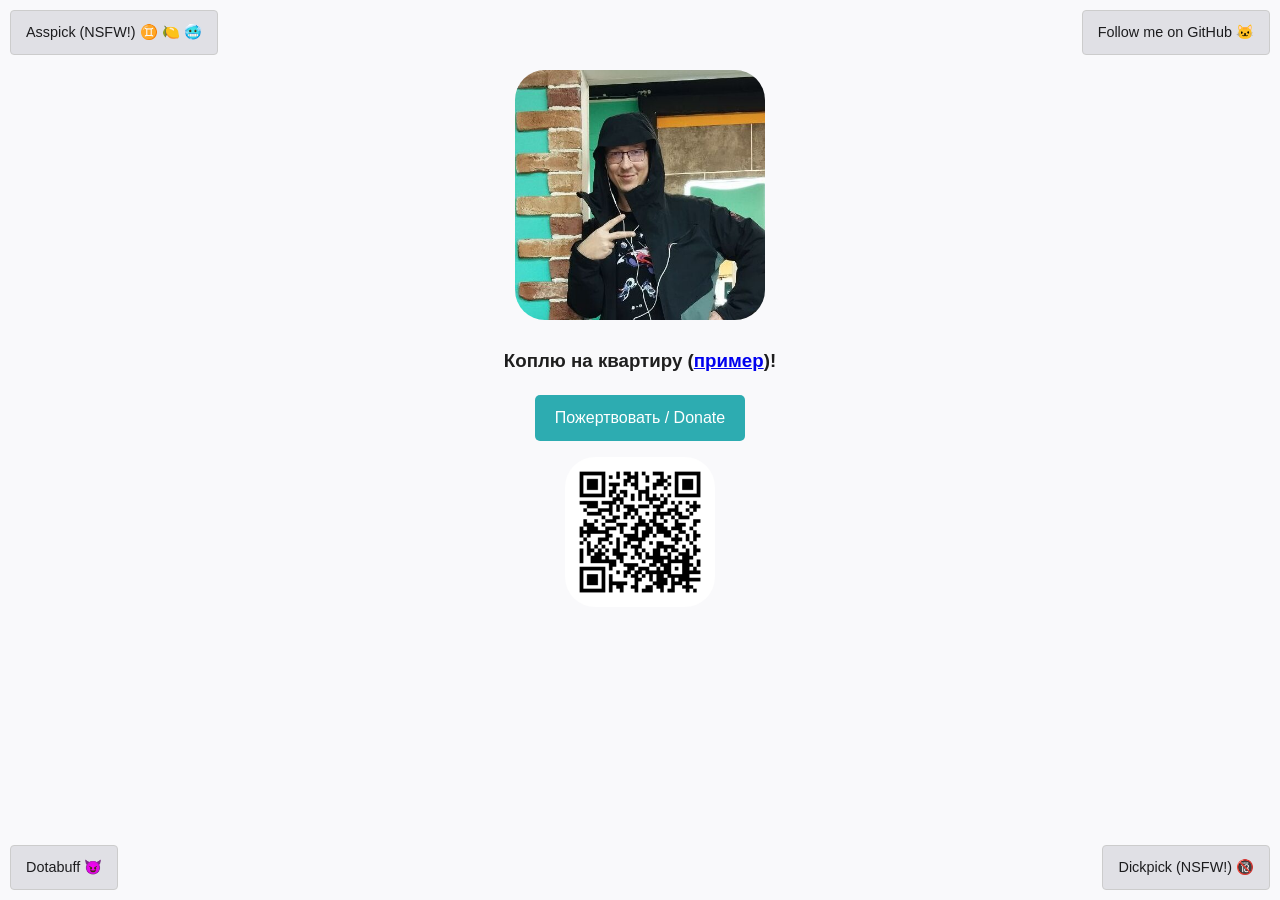
==== index.html @ 61e49b78 "[change_profile_image] first try Signed-off-by: Dmitrii Kovalkov <dmitrii.kovalkov@flant.com>" ====
<!DOCTYPE html>
<html lang="ru">
<head>
<meta charset="UTF-8">
<meta name="viewport" content="width=device-width, initial-scale=1.0">
<meta name="color-scheme" content="light dark">
<title>Личный сайт Дмитрия Ковалькова</title>
<link rel="stylesheet" href="css/common.css">
<style>
    body {
        padding: 20px;
        text-align: center;
        margin-top: 50px;
    }
</style>
<!-- Yandex.Metrika counter -->
<script src="js/metrika.js" async></script>
<noscript><div><img src="https://mc.yandex.ru/watch/106061716" style="position:absolute; left:-9999px;" alt="" /></div></noscript>
<!-- /Yandex.Metrika counter -->
</head>
<body>
    <a href="https://github.com/unreturned" target="_blank" class="github-view-button">
        Follow me on GitHub &#128049;
    </a>
    <a href="dick-pick.html" class="dickpick-view-button">
        Dickpick (NSFW!) &#128286;
    </a>
    <a href="ass-pick.html" class="asspick-view-button">
        Asspick (NSFW!) &#9802; &#127819; &#129398;
    </a>
    <a href="https://ru.dotabuff.com/players/67983012" target="_blank" class="dotabuff-view-button">
        Dotabuff &#128520;
    </a>
    <img alt="My photo" width="250" height="250" class="rounded-image" src="[data-uri]" />
    <h3>Коплю на квартиру (<a href="https://spb.cian.ru/sale/flat/320359616/" target="_blank">пример</a>)!</h3>
    <p><a href="https://www.tbank.ru/rm/r_fWJqmKAYUk.wBKtNPXBLZ/XrtVS44244/" target="_blank" class="button">Пожертвовать / Donate</a></p>
    <img alt="https://www.tbank.ru/rm/r_fWJqmKAYUk.wBKtNPXBLZ/XrtVS44244/" width="150" height="150" class="rounded-image" src="[data-uri]" />
</body>
</html>
---- css/common.css ----
/* Общие стили для всех страниц сайта */

:root {
    color-scheme: light dark;
    --bg-light: #f9f9fb;
    --bg-dark: #1c1c1e;
    --text-light: #1e1e1e;
    --text-dark: #e5e5e7;
    --accent-light: #0077cc;
    --accent-dark: #4da3ff;
    --button-bg-light: #e0e0e5;
    --button-bg-dark: #555;
    --button-text-light: #1c1c1e;
    --button-text-dark: #fff;
    --button-hover-light: #d0d0d5;
    --button-hover-dark: #777;
    --accent-color: #2dacb1;
    --accent-hover: #1d3da5;
}

/* Базовые стили */
body {
    font-family: Arial, Helvetica, sans-serif;
    margin: 0;
    background-color: light-dark(var(--bg-light), var(--bg-dark));
    color: light-dark(var(--text-light), var(--text-dark));
    line-height: 1.6;
}

/* Общие стили для кнопок */
a.button {
    display: inline-block;
    padding: 10px 20px;
    background-color: var(--accent-color);
    color: white;
    text-decoration: none;
    border-radius: 5px;
    transition: background-color 0.3s;
}

a.button:hover {
    background-color: var(--accent-hover);
}

/* Стили для изображений */
.rounded-image {
    border-radius: 30px;
}

.circle-image {
    border-radius: 50%;
    width: 150px;
    height: 150px;
}

.responsive-image {
    max-width: 100%;
    max-height: 100vh;
    width: auto;
    height: auto;
    object-fit: contain;
    display: block;
    margin: 0 auto;
}

/* Общие стили для фиксированных кнопок навигации */
.view-button,
.github-view-button,
.dickpick-view-button,
.asspick-view-button,
.dotabuff-view-button {
    position: fixed;
    padding: 10px 15px;
    text-decoration: none;
    z-index: 1001;
    background-color: light-dark(var(--button-bg-light), var(--button-bg-dark));
    color: light-dark(var(--button-text-light), var(--button-text-dark));
    border: 1px solid light-dark(#ccc, #444);
    border-radius: 4px;
    cursor: pointer;
    font-size: 0.9em;
    transition: background-color 0.25s ease, border-color 0.25s ease;
}

.view-button:hover,
.github-view-button:hover,
.dickpick-view-button:hover,
.asspick-view-button:hover,
.dotabuff-view-button:hover {
    background-color: light-dark(var(--button-hover-light), var(--button-hover-dark));
    border-color: light-dark(#bbb, #666);
}

.github-view-button {
    top: 10px;
    right: 10px;
}

.dickpick-view-button {
    bottom: 10px;
    right: 10px;
}

.asspick-view-button {
    top: 10px;
    left: 10px;
}

.dotabuff-view-button {
    bottom: 10px;
    left: 10px;
}
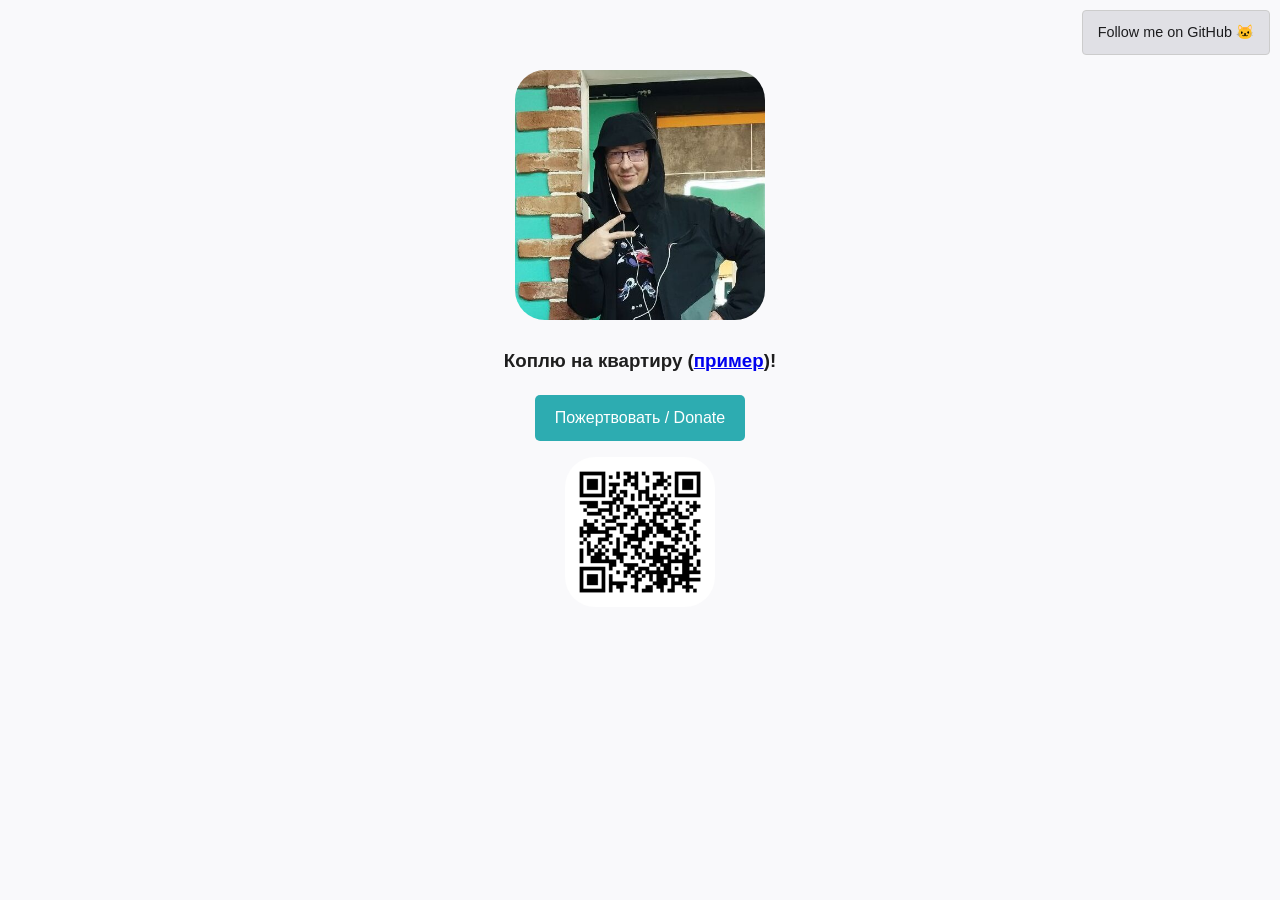
==== commit 453d310f: "hide from index Signed-off-by: Dmitrii Kovalkov <dmitrii.kovalkov@flant.com>" ====
--- a/index.html
+++ b/index.html
@@ -22,6 +22,7 @@
     <a href="https://github.com/unreturned" target="_blank" class="github-view-button">
         Follow me on GitHub &#128049;
     </a>
+<!--
     <a href="dick-pick.html" class="dickpick-view-button">
         Dickpick (NSFW!) &#128286;
     </a>
@@ -31,6 +32,7 @@
     <a href="https://ru.dotabuff.com/players/67983012" target="_blank" class="dotabuff-view-button">
         Dotabuff &#128520;
     </a>
+-->
     <img alt="My photo" width="250" height="250" class="rounded-image" src="[data-uri]" />
     <h3>Коплю на квартиру (<a href="https://spb.cian.ru/sale/flat/320359616/" target="_blank">пример</a>)!</h3>
     <p><a href="https://www.tbank.ru/rm/r_fWJqmKAYUk.wBKtNPXBLZ/XrtVS44244/" target="_blank" class="button">Пожертвовать / Donate</a></p>
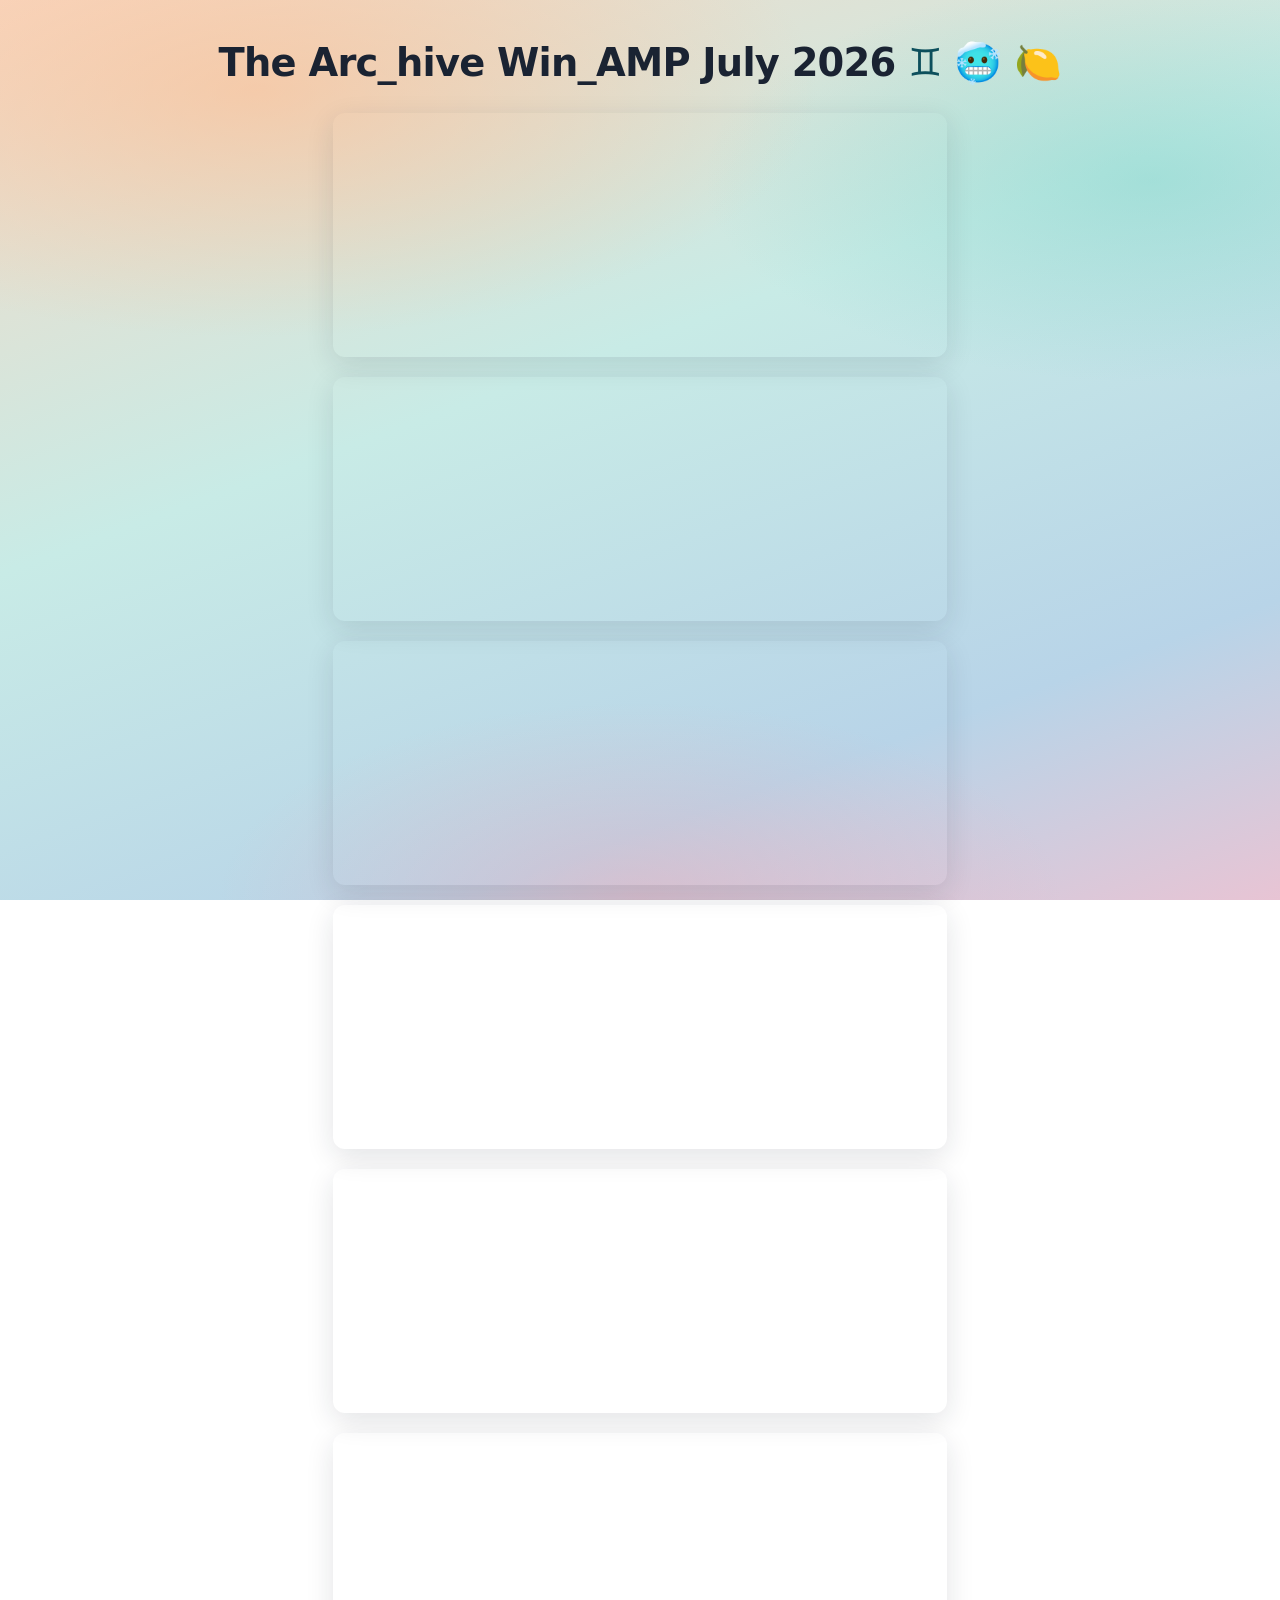
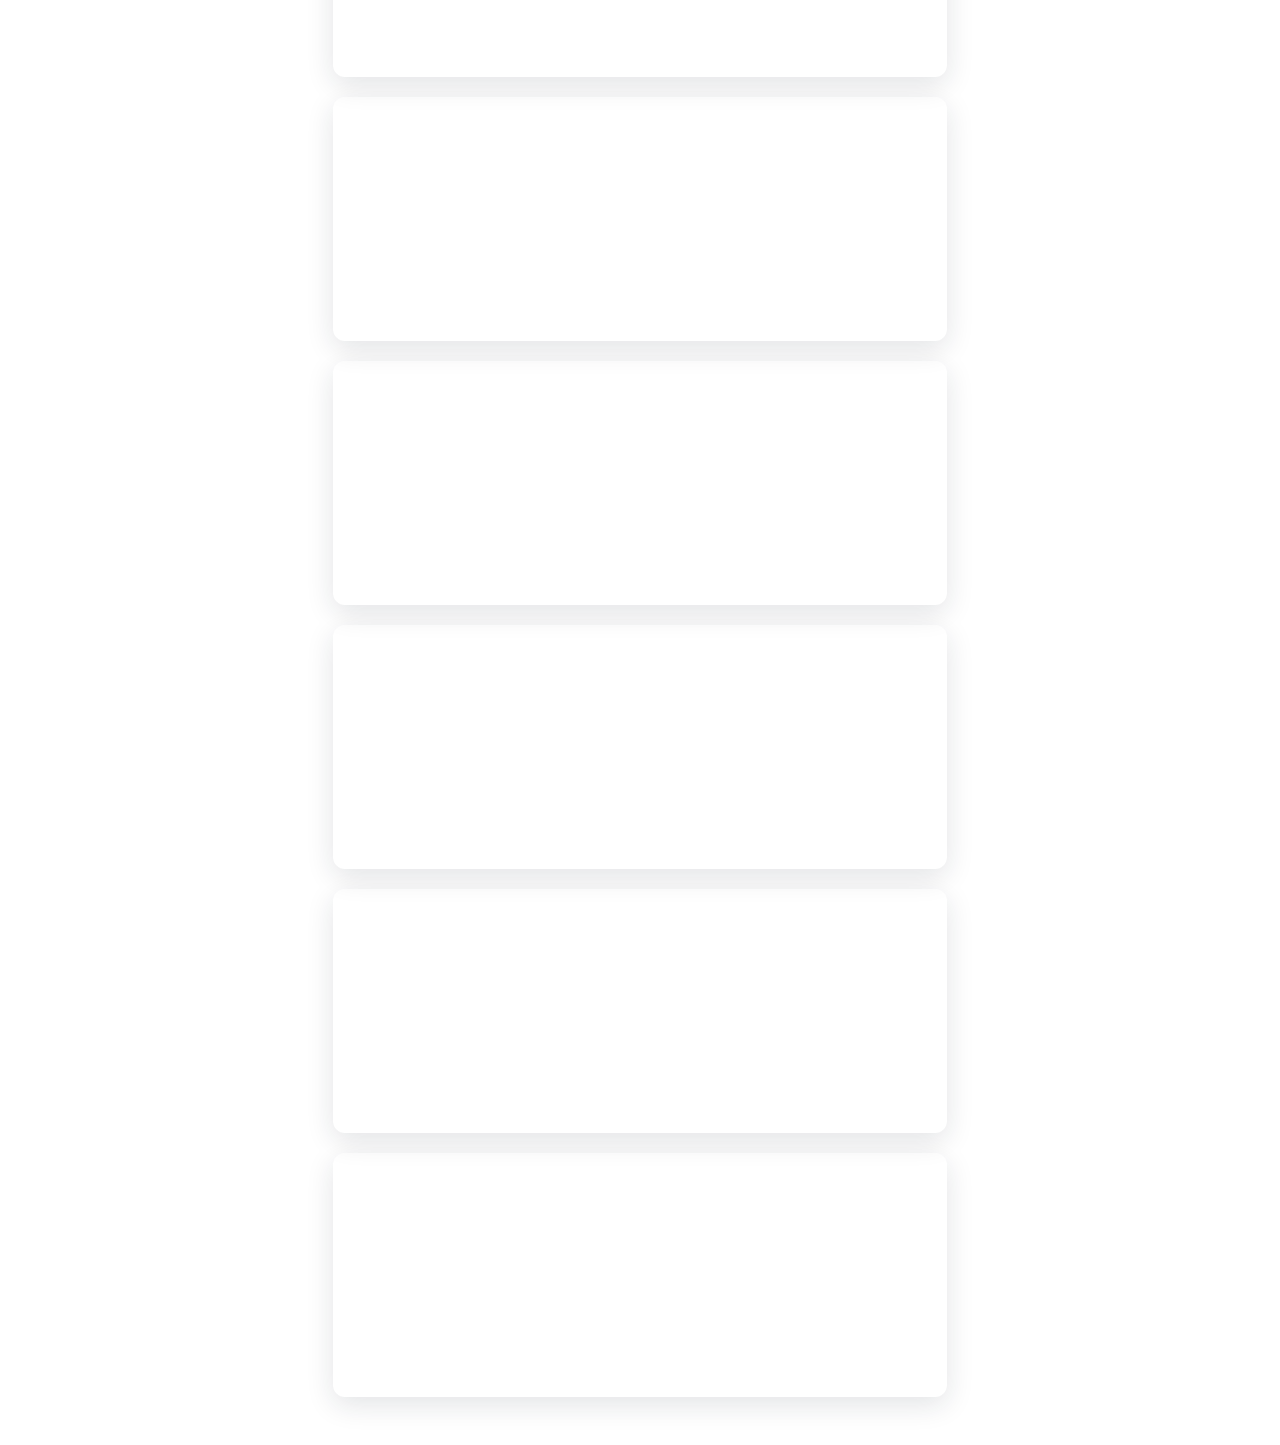
==== commit d832d37a: "[new_index] just for fun Signed-off-by: Dmitrii Kovalkov <dmitrii.kovalkov@flant.com>" ====
--- a/index.html
+++ b/index.html
@@ -4,13 +4,71 @@
 <meta charset="UTF-8">
 <meta name="viewport" content="width=device-width, initial-scale=1.0">
 <meta name="color-scheme" content="light dark">
-<title>Личный сайт Дмитрия Ковалькова</title>
-<link rel="stylesheet" href="css/common.css">
+<title>KDA</title>
 <style>
+    :root {
+        --ink: #1a2332;
+        --link: #0d4f5c;
+    }
+
+    * {
+        box-sizing: border-box;
+    }
+
     body {
-        padding: 20px;
+        margin: 0;
+        min-height: 100vh;
+        display: flex;
+        flex-direction: column;
+        align-items: center;
+        gap: 1.25rem;
+        padding: 2.5rem 1.25rem 3rem;
+        font-family: "Segoe UI", system-ui, sans-serif;
+        color: var(--ink);
+        background:
+            radial-gradient(ellipse 80% 50% at 20% 10%, rgba(255, 186, 140, 0.55), transparent 55%),
+            radial-gradient(ellipse 70% 45% at 90% 20%, rgba(120, 210, 200, 0.45), transparent 50%),
+            radial-gradient(ellipse 60% 40% at 50% 100%, rgba(255, 160, 170, 0.35), transparent 55%),
+            linear-gradient(160deg, #f7d9c4 0%, #c8ebe6 42%, #b8d4e8 78%, #e8c4d4 100%);
+        background-attachment: fixed;
+        animation: wash 18s ease-in-out infinite alternate;
+    }
+
+    @keyframes wash {
+        from {
+            background-position: 0% 0%, 100% 0%, 50% 100%, 0% 0%;
+        }
+        to {
+            background-position: 15% 10%, 80% 15%, 40% 90%, 0% 0%;
+        }
+    }
+
+    h1 {
+        margin: 0 0 0.5rem;
+        font-size: clamp(1.6rem, 4vw, 2.4rem);
+        font-weight: 700;
+        letter-spacing: -0.02em;
         text-align: center;
-        margin-top: 50px;
+        text-wrap: balance;
+    }
+
+    a {
+        color: var(--link);
+        text-decoration: none;
+        font-size: 2.4rem;
+        line-height: 1;
+        transition: transform 0.2s ease, filter 0.2s ease;
+    }
+
+    a:hover {
+        transform: scale(1.15);
+        filter: drop-shadow(0 4px 10px rgba(26, 35, 50, 0.2));
+    }
+
+    iframe {
+        max-width: 100%;
+        border-radius: 12px;
+        box-shadow: 0 8px 28px rgba(26, 35, 50, 0.12);
     }
 </style>
 <!-- Yandex.Metrika counter -->
@@ -19,23 +77,17 @@
 <!-- /Yandex.Metrika counter -->
 </head>
 <body>
-    <a href="https://github.com/unreturned" target="_blank" class="github-view-button">
-        Follow me on GitHub &#128049;
-    </a>
-<!--
-    <a href="dick-pick.html" class="dickpick-view-button">
-        Dickpick (NSFW!) &#128286;
-    </a>
-    <a href="ass-pick.html" class="asspick-view-button">
-        Asspick (NSFW!) &#9802; &#127819; &#129398;
-    </a>
-    <a href="https://ru.dotabuff.com/players/67983012" target="_blank" class="dotabuff-view-button">
-        Dotabuff &#128520;
-    </a>
--->
-    <img alt="My photo" width="250" height="250" class="rounded-image" src="[data-uri]" />
-    <h3>Коплю на квартиру (<a href="https://spb.cian.ru/sale/flat/320359616/" target="_blank">пример</a>)!</h3>
-    <p><a href="https://www.tbank.ru/rm/r_fWJqmKAYUk.wBKtNPXBLZ/XrtVS44244/" target="_blank" class="button">Пожертвовать / Donate</a></p>
-    <img alt="https://www.tbank.ru/rm/r_fWJqmKAYUk.wBKtNPXBLZ/XrtVS44244/" width="150" height="150" class="rounded-image" src="[data-uri]" />
+<h1>The Arc_hive Win_AMP July 2026 <a href="https://simple.wikipedia.org/wiki/Gemini_(constellation)">&#9802;</a> <a href="https://simple.wikipedia.org/wiki/Frozen_(2013_movie)">&#129398;</a> <a href="https://simple.wikipedia.org/wiki/The_Little_Mermaid_(1989_film)">&#127819;</a></h1>
+<iframe frameborder="0" allow="clipboard-write" style="border:none;width:614px;height:244px;" width="614" height="244" src="https://music.yandex.ru/iframe/album/42132361/track/151488871">Listen to <a href="https://music.yandex.ru/album/42132361/track/151488871?utm_source=desktop&utm_medium=copy_link">Если жизнь тебя ебет, значит у нее встает</a> — <a href="https://music.yandex.ru/artist/25238868">залетайка</a> on Yandex Music</iframe>
+<iframe frameborder="0" allow="clipboard-write" style="border:none;width:614px;height:244px;" width="614" height="244" src="https://music.yandex.ru/iframe/album/32585637/track/129396976">Listen to <a href="https://music.yandex.ru/album/32585637/track/129396976?utm_source=desktop&utm_medium=copy_link">Терминал твой друг</a> — <a href="https://music.yandex.ru/artist/22714927">Биты и Байты</a> on Yandex Music</iframe>
+<iframe frameborder="0" allow="clipboard-write" style="border:none;width:614px;height:244px;" width="614" height="244" src="https://music.yandex.ru/iframe/album/37398463/track/140974975">Listen to <a href="https://music.yandex.ru/album/37398463/track/140974975?utm_source=desktop&utm_medium=copy_link">Родный секс</a> — <a href="https://music.yandex.ru/artist/23630716">XCORTICI</a> on Yandex Music</iframe>
+<iframe frameborder="0" allow="clipboard-write" style="border:none;width:614px;height:244px;" width="614" height="244" src="https://music.yandex.ru/iframe/album/21655123/track/102181493">Listen to <a href="https://music.yandex.ru/album/21655123/track/102181493?utm_source=desktop&utm_medium=copy_link">Богиня минета</a> — <a href="https://music.yandex.ru/artist/7588104">Алёна Пискун</a> on Yandex Music</iframe>
+<iframe frameborder="0" allow="clipboard-write" style="border:none;width:614px;height:244px;" width="614" height="244" src="https://music.yandex.ru/iframe/album/40658408/track/148209585">Listen to <a href="https://music.yandex.ru/album/40658408/track/148209585?utm_source=desktop&utm_medium=copy_link">Dance For Me (1, 2, 3)</a> — <a href="https://music.yandex.ru/artist/17937962">TommyMuzzic</a> on Yandex Music</iframe>
+<iframe frameborder="0" allow="clipboard-write" style="border:none;width:614px;height:244px;" width="614" height="244" src="https://music.yandex.ru/iframe/album/38965376/track/144673787">Listen to <a href="https://music.yandex.ru/album/38965376/track/144673787?utm_source=desktop&utm_medium=copy_link">HAHA FNESK！</a> — <a href="https://music.yandex.ru/artist/24965502">SENWU</a> on Yandex Music</iframe>
+<iframe frameborder="0" allow="clipboard-write" style="border:none;width:614px;height:244px;" width="614" height="244" src="https://music.yandex.ru/iframe/album/27432607/track/50274962">Listen to <a href="https://music.yandex.ru/album/27432607/track/50274962?utm_source=desktop&utm_medium=copy_link">Say My Name</a> — <a href="https://music.yandex.ru/artist/452">David Guetta</a> on Yandex Music</iframe>
+<iframe frameborder="0" allow="clipboard-write" style="border:none;width:614px;height:244px;" width="614" height="244" src="https://music.yandex.ru/iframe/album/6103179/track/44484514">Listen to <a href="https://music.yandex.ru/album/6103179/track/44484514?utm_source=desktop&utm_medium=copy_link">Shadow</a> — <a href="https://music.yandex.ru/artist/6308207">Triplo Max</a> on Yandex Music</iframe>
+<iframe frameborder="0" allow="clipboard-write" style="border:none;width:614px;height:244px;" width="614" height="244" src="https://music.yandex.ru/iframe/album/39828676/track/146387671">Listen to <a href="https://music.yandex.ru/album/39828676/track/146387671?utm_source=desktop&utm_medium=copy_link">Темная ночь (Там на суку)</a> — <a href="https://music.yandex.ru/artist/25190082">AIRMODE</a> on Yandex Music</iframe>
+<iframe frameborder="0" allow="clipboard-write" style="border:none;width:614px;height:244px;" width="614" height="244" src="https://music.yandex.ru/iframe/album/9816238/track/62329178">Listen to <a href="https://music.yandex.ru/album/9816238/track/62329178?utm_source=desktop&utm_medium=copy_link">D*** In A Box</a> — <a href="https://music.yandex.ru/artist/6214">The Lonely Island</a> on Yandex Music</iframe>
+<iframe frameborder="0" allow="clipboard-write" style="border:none;width:614px;height:244px;" width="614" height="244" src="https://music.yandex.ru/iframe/album/36228792/track/138205496">Listen to <a href="https://music.yandex.ru/album/36228792/track/138205496?utm_source=desktop&utm_medium=copy_link">SUMMER TIME</a> — <a href="https://music.yandex.ru/artist/16867516">Autxmn Love</a> on Yandex Music</iframe>
 </body>
 </html>
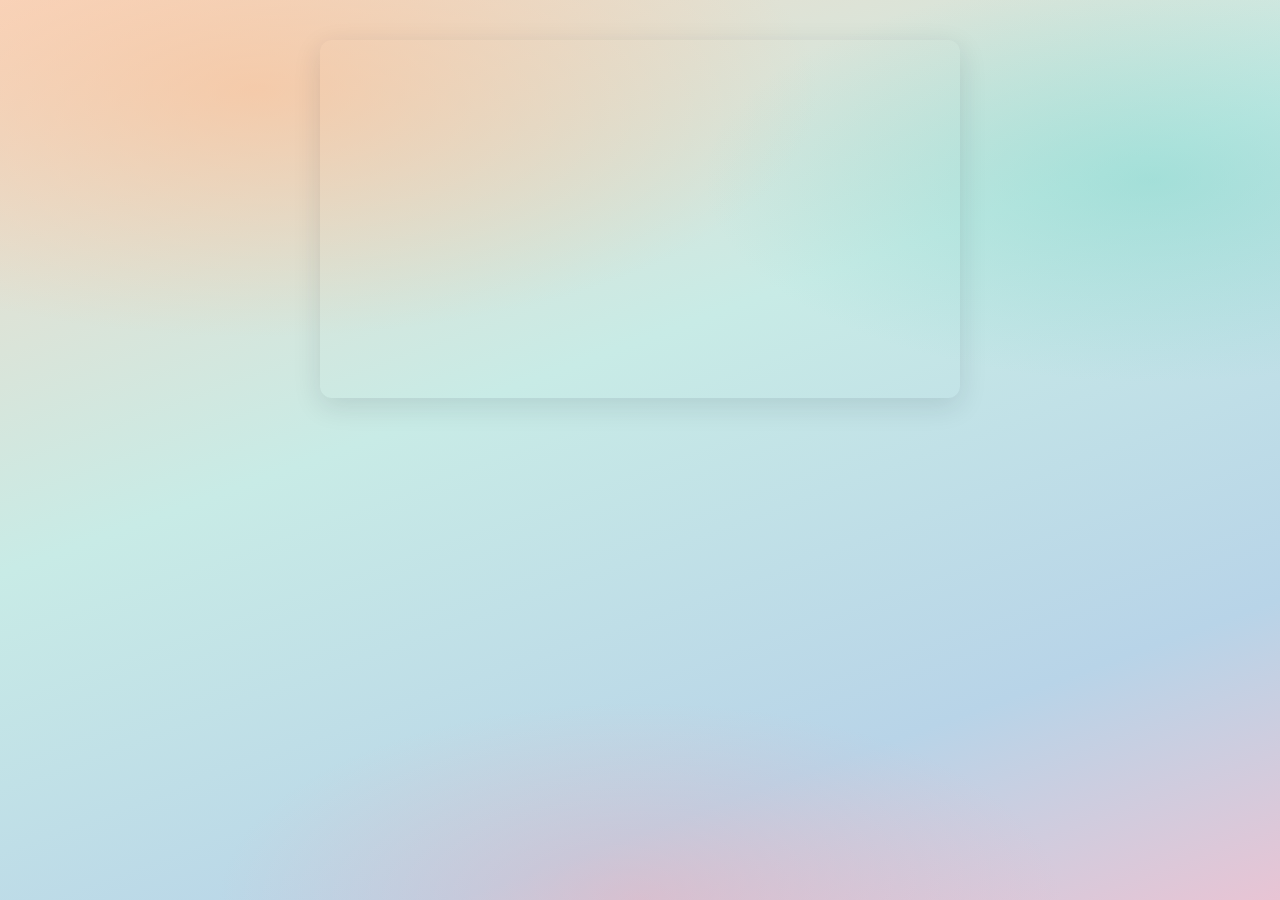
==== commit b4b17f32: "[feat] new index Signed-off-by: Dmitrii Kovalkov <kovalkov.dmitriy@gmail.com>" ====
--- a/index.html
+++ b/index.html
@@ -77,17 +77,6 @@
 <!-- /Yandex.Metrika counter -->
 </head>
 <body>
-<h1>The Arc_hive Win_AMP July 2026 <a href="https://simple.wikipedia.org/wiki/Gemini_(constellation)">&#9802;</a> <a href="https://simple.wikipedia.org/wiki/Frozen_(2013_movie)">&#129398;</a> <a href="https://simple.wikipedia.org/wiki/The_Little_Mermaid_(1989_film)">&#127819;</a></h1>
-<iframe frameborder="0" allow="clipboard-write" style="border:none;width:614px;height:244px;" width="614" height="244" src="https://music.yandex.ru/iframe/album/42132361/track/151488871">Listen to <a href="https://music.yandex.ru/album/42132361/track/151488871?utm_source=desktop&utm_medium=copy_link">Если жизнь тебя ебет, значит у нее встает</a> — <a href="https://music.yandex.ru/artist/25238868">залетайка</a> on Yandex Music</iframe>
-<iframe frameborder="0" allow="clipboard-write" style="border:none;width:614px;height:244px;" width="614" height="244" src="https://music.yandex.ru/iframe/album/32585637/track/129396976">Listen to <a href="https://music.yandex.ru/album/32585637/track/129396976?utm_source=desktop&utm_medium=copy_link">Терминал твой друг</a> — <a href="https://music.yandex.ru/artist/22714927">Биты и Байты</a> on Yandex Music</iframe>
-<iframe frameborder="0" allow="clipboard-write" style="border:none;width:614px;height:244px;" width="614" height="244" src="https://music.yandex.ru/iframe/album/37398463/track/140974975">Listen to <a href="https://music.yandex.ru/album/37398463/track/140974975?utm_source=desktop&utm_medium=copy_link">Родный секс</a> — <a href="https://music.yandex.ru/artist/23630716">XCORTICI</a> on Yandex Music</iframe>
-<iframe frameborder="0" allow="clipboard-write" style="border:none;width:614px;height:244px;" width="614" height="244" src="https://music.yandex.ru/iframe/album/21655123/track/102181493">Listen to <a href="https://music.yandex.ru/album/21655123/track/102181493?utm_source=desktop&utm_medium=copy_link">Богиня минета</a> — <a href="https://music.yandex.ru/artist/7588104">Алёна Пискун</a> on Yandex Music</iframe>
-<iframe frameborder="0" allow="clipboard-write" style="border:none;width:614px;height:244px;" width="614" height="244" src="https://music.yandex.ru/iframe/album/40658408/track/148209585">Listen to <a href="https://music.yandex.ru/album/40658408/track/148209585?utm_source=desktop&utm_medium=copy_link">Dance For Me (1, 2, 3)</a> — <a href="https://music.yandex.ru/artist/17937962">TommyMuzzic</a> on Yandex Music</iframe>
-<iframe frameborder="0" allow="clipboard-write" style="border:none;width:614px;height:244px;" width="614" height="244" src="https://music.yandex.ru/iframe/album/38965376/track/144673787">Listen to <a href="https://music.yandex.ru/album/38965376/track/144673787?utm_source=desktop&utm_medium=copy_link">HAHA FNESK！</a> — <a href="https://music.yandex.ru/artist/24965502">SENWU</a> on Yandex Music</iframe>
-<iframe frameborder="0" allow="clipboard-write" style="border:none;width:614px;height:244px;" width="614" height="244" src="https://music.yandex.ru/iframe/album/27432607/track/50274962">Listen to <a href="https://music.yandex.ru/album/27432607/track/50274962?utm_source=desktop&utm_medium=copy_link">Say My Name</a> — <a href="https://music.yandex.ru/artist/452">David Guetta</a> on Yandex Music</iframe>
-<iframe frameborder="0" allow="clipboard-write" style="border:none;width:614px;height:244px;" width="614" height="244" src="https://music.yandex.ru/iframe/album/6103179/track/44484514">Listen to <a href="https://music.yandex.ru/album/6103179/track/44484514?utm_source=desktop&utm_medium=copy_link">Shadow</a> — <a href="https://music.yandex.ru/artist/6308207">Triplo Max</a> on Yandex Music</iframe>
-<iframe frameborder="0" allow="clipboard-write" style="border:none;width:614px;height:244px;" width="614" height="244" src="https://music.yandex.ru/iframe/album/39828676/track/146387671">Listen to <a href="https://music.yandex.ru/album/39828676/track/146387671?utm_source=desktop&utm_medium=copy_link">Темная ночь (Там на суку)</a> — <a href="https://music.yandex.ru/artist/25190082">AIRMODE</a> on Yandex Music</iframe>
-<iframe frameborder="0" allow="clipboard-write" style="border:none;width:614px;height:244px;" width="614" height="244" src="https://music.yandex.ru/iframe/album/9816238/track/62329178">Listen to <a href="https://music.yandex.ru/album/9816238/track/62329178?utm_source=desktop&utm_medium=copy_link">D*** In A Box</a> — <a href="https://music.yandex.ru/artist/6214">The Lonely Island</a> on Yandex Music</iframe>
-<iframe frameborder="0" allow="clipboard-write" style="border:none;width:614px;height:244px;" width="614" height="244" src="https://music.yandex.ru/iframe/album/36228792/track/138205496">Listen to <a href="https://music.yandex.ru/album/36228792/track/138205496?utm_source=desktop&utm_medium=copy_link">SUMMER TIME</a> — <a href="https://music.yandex.ru/artist/16867516">Autxmn Love</a> on Yandex Music</iframe>
+<iframe src="https://coub.com/embed/4r55f" allowfullscreen="true" frameborder="0" allow="autoplay; fullscreen; web-share; clipboard-write" width="640" height="358"></iframe>
 </body>
 </html>
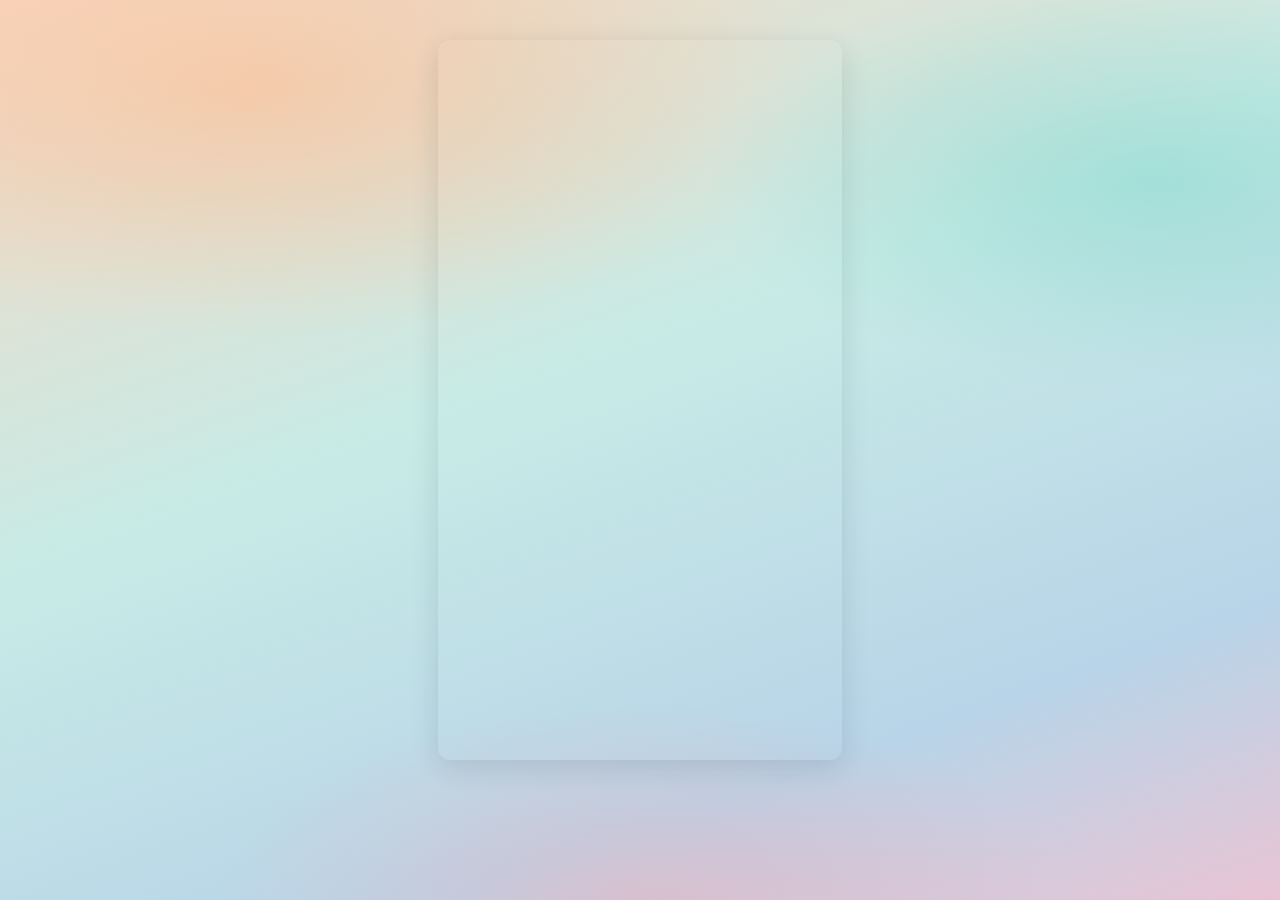
==== commit 6b89f882: "[index] changed coub - changed mood :) Signed-off-by: Dmitrii Kovalkov <kovalkov.dmitriy@gmail.com>" ====
--- a/index.html
+++ b/index.html
@@ -77,6 +77,6 @@
 <!-- /Yandex.Metrika counter -->
 </head>
 <body>
-<iframe src="https://coub.com/embed/4r55f" allowfullscreen="true" frameborder="0" allow="autoplay; fullscreen; web-share; clipboard-write" width="640" height="358"></iframe>
+<iframe src="https://coub.com/embed/dmd3y2noig" allowfullscreen="true" frameborder="0" allow="autoplay; fullscreen; web-share; clipboard-write" width="404" height="720"></iframe>
 </body>
 </html>
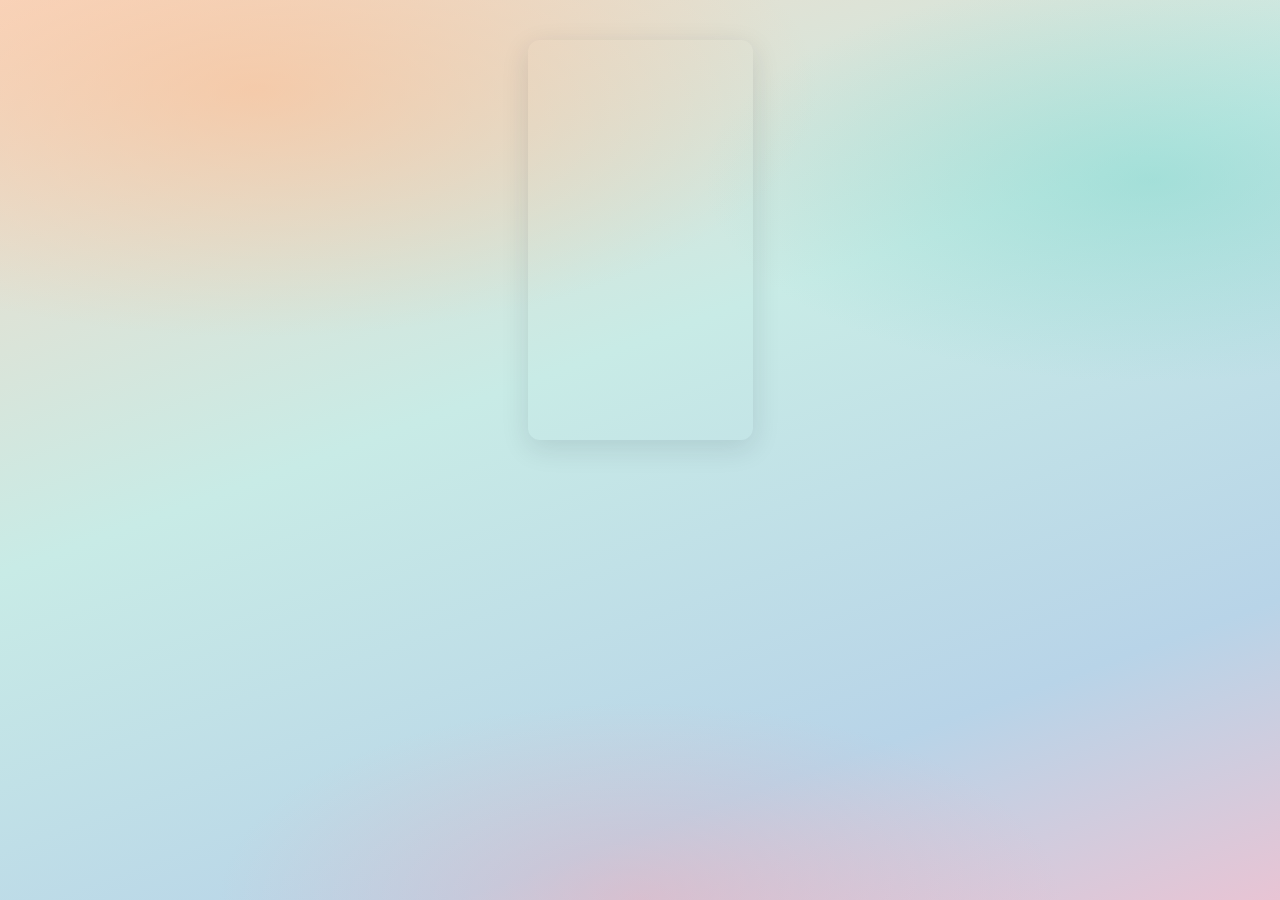
==== commit b3536116: "[index] some adjusments Signed-off-by: Dmitrii Kovalkov <kovalkov.dmitriy@gmail.com>" ====
--- a/index.html
+++ b/index.html
@@ -77,6 +77,6 @@
 <!-- /Yandex.Metrika counter -->
 </head>
 <body>
-<iframe src="https://coub.com/embed/dmd3y2noig" allowfullscreen="true" frameborder="0" allow="autoplay; fullscreen; web-share; clipboard-write" width="404" height="720"></iframe>
+<iframe src="https://coub.com/embed/dmd3y2noig" allowfullscreen="true" frameborder="0" allow="autoplay; fullscreen; web-share; clipboard-write" width="225" height="400"></iframe>
 </body>
 </html>
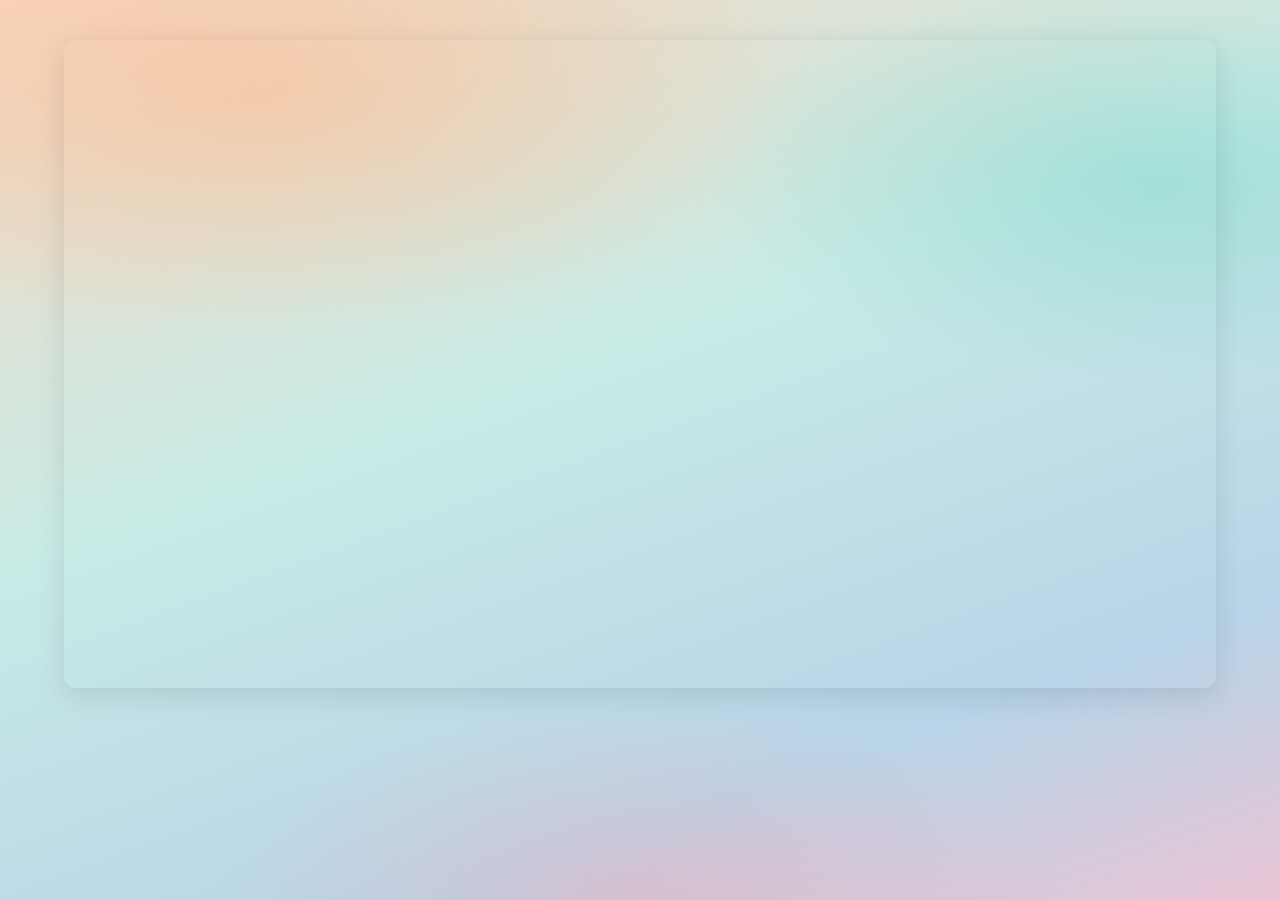
==== commit 51a08bd3: "[index] new mood Signed-off-by: Dmitrii Kovalkov <kovalkov.dmitriy@gmail.com>" ====
--- a/index.html
+++ b/index.html
@@ -77,6 +77,6 @@
 <!-- /Yandex.Metrika counter -->
 </head>
 <body>
-<iframe src="https://coub.com/embed/dmd3y2noig" allowfullscreen="true" frameborder="0" allow="autoplay; fullscreen; web-share; clipboard-write" width="225" height="400"></iframe>
+<iframe src="https://coub.com/embed/ic1njariqz" allowfullscreen="true" frameborder="0" allow="autoplay; fullscreen; web-share; clipboard-write" width="1152" height="648"></iframe>
 </body>
 </html>
